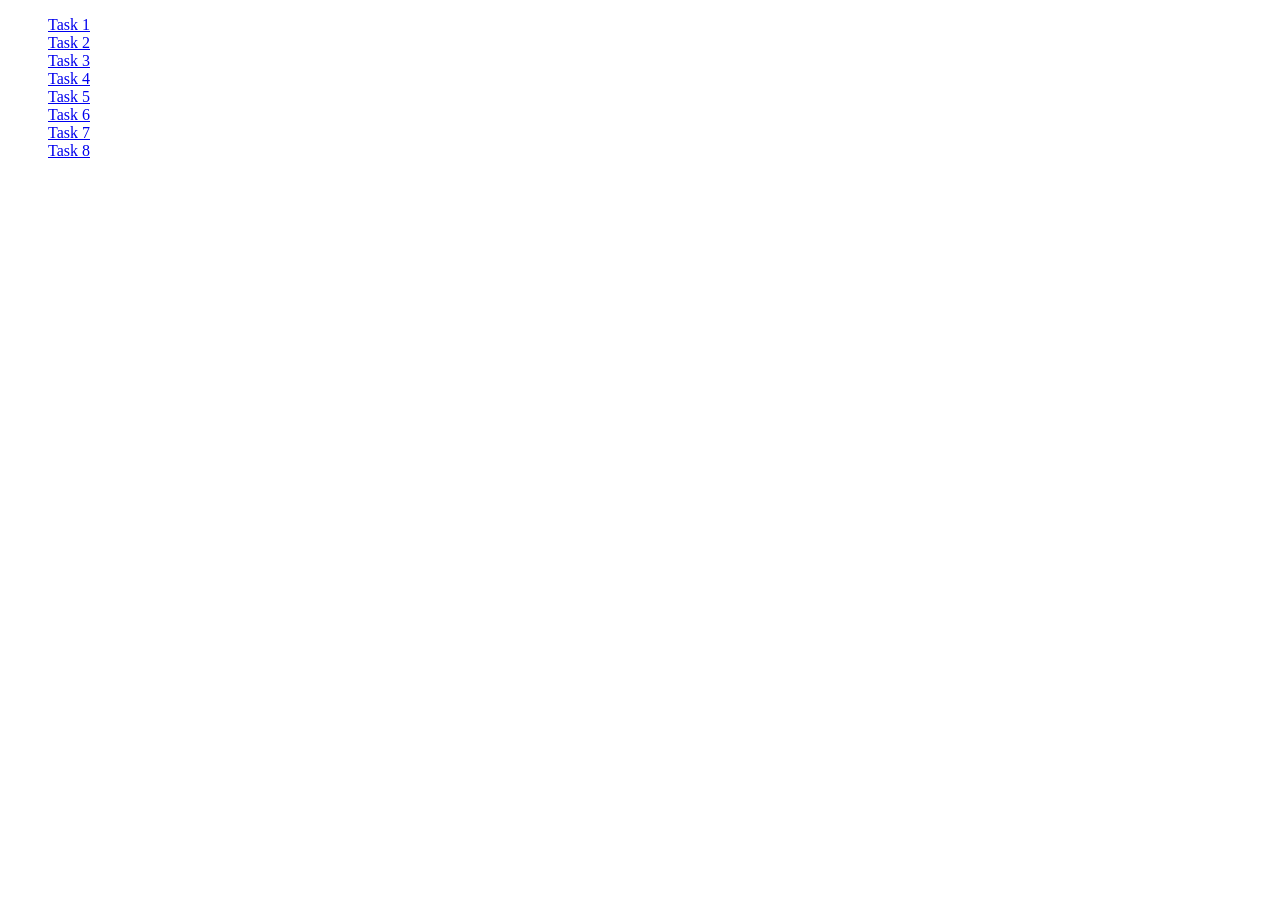
==== index.html @ 80e4b61d "Initial commit" ====
<!doctype html>
<html lang="en">
  <head>
    <meta charset="UTF-8" />
    <meta http-equiv="X-UA-Compatible" content="IE=edge" />
    <meta name="viewport" content="width=device-width, initial-scale=1.0" />
    <title>Homework 7</title>
    <link rel="stylesheet" href="css/common.css" />
  </head>
  <body>
    <ul>
      <li><a href="task-1.html">Task 1</a></li>
      <li><a href="task-2.html">Task 2</a></li>
      <li><a href="task-3.html">Task 3</a></li>
      <li><a href="task-4.html">Task 4</a></li>
      <li><a href="task-5.html">Task 5</a></li>
      <li><a href="task-6.html">Task 6</a></li>
      <li><a href="task-7.html">Task 7</a></li>
      <li><a href="task-8.html">Task 8</a></li>
    </ul>
  </body>
</html>
---- css/common.css ----
/* Мінімальне оформлення галереї за допомогою Flexbox */
body {
  font-family: "Montserrat";
  font-style: normal;
  color: #2e2f42;
}

ul {
  list-style: none;
}

/* ======================= task 1 =========================================================== */

#categories {
  list-style: none;
  padding: 16px;
  width: 440px;
  height: 888px;
  background: #f6f6fe;
}

.item h2 {
  margin-bottom: 16px;
  padding: 16px; /*  внутрішні відступи */

  font-size: 24px;
  font-weight: 600;
  line-height: 1.33;
  letter-spacing: 0.04em;
}

.item ul {
  list-style: none;
  padding-left: 16px;
}

.item li {
  padding: 8px;
  border-bottom: 1px solid #ddd; /*лінії між елементами списку */
  border: 1px solid #ddd; /* рамка */
  border-radius: 8px;
  margin-bottom: 8px;

  font-family: Montserrat;
  font-size: 16px;
  font-weight: 400;
  line-height: 1.5;
  letter-spacing: 0.04em;
}

.item li:hover {
  border: 1px solid #000;
}

/* ======================= task 2 =========================================================== */

.gallery {
  display: flex;
  flex-wrap: wrap;
  gap: 24px; /* Відстань між картинками */
  list-style: none;
}

.gallery li {
  width: calc((100% - 24px * 2) / 3);
  box-sizing: border-box;
  margin-bottom: 48px; /* Відстань між рядами картинок */
}

.gallery img {
  width: 100%;
  height: auto;
  border: 1px solid #ddd;
  border-radius: 12px;
}

/* ======================= task 3 =========================================================== */

#name-input {
  font-family: Montserrat;
  font-size: 16px;
  font-weight: 400;
  line-height: 1.5;
  letter-spacing: 0.04em;
  border-radius: 4px;
  border: 1px solid #808080;
}

#name-input:hover {
  border: 1px solid #000;
}

.text {
  display: inline-flex;
  padding: 24px;
  flex-direction: column;
  align-items: flex-start;
  gap: 16px;
}

#name-output {
  font-size: 32px;
  font-weight: 600;
  line-height: 1.33;
  letter-spacing: 0.04em;
}

/* ======================= task 4 =========================================================== */

.login-form {
  display: inline-flex;
  padding: 24px;
  flex-direction: column;
  align-items: flex-start;
}

label {
  text-align: left;
  margin-bottom: 8px;

  color: #2e2f42;

  font-family: Montserrat;
  font-size: 16px;
  font-style: normal;
  font-weight: 400;
  line-height: 1, 5;
  letter-spacing: 0.04em;
}

input {
  display: flex;
  padding: 8px;
  margin-top: 8px;

  width: 360px;
  /* height: 40px; */
  justify-content: center;
  align-items: center;
  border-radius: 4px;
  border: 1px solid #808080;
}

input:hover {
  border: 1px solid #000;
}

button {
  padding: 8px 16px;

  display: flex;
  justify-content: center;
  align-items: center;
  gap: 10px;

  border-radius: 8px;
  background: #4e75ff;

  color: #fff;

  font-family: Montserrat;
  font-size: 16px;
  font-weight: 500;
  line-height: 1.5;
  letter-spacing: 0.04em;
}

button:hover {
  background: #3754ba;
}

/* ======================= task 5 =========================================================== */

/* Стилізація для контейнера .widget */
.widget {
  display: inline-flex;
  padding: 100px 88px;
  flex-direction: column;
  align-items: flex-start;
  gap: 10px;
  border-radius: 8px;
  background: #fff;
}

/* Стилізація для абзацу у .widget */
.widget p {
  font-size: 16px;
  font-weight: 400;
  line-height: 1, 5; /* 150% */
  letter-spacing: 0.04em;
}

/* Стилізація для елемента .color у .widget */
.widget .color {
  font-weight: bold;
}

/* Стилізація для кнопки .change-color у .widget */
.widget .change-color {
  background-color: #4e75ff; /* Колір фону кнопки */
  color: #fff; /* Колір тексту кнопки */
  padding: 8px 16px;
  border: none;
  border-radius: 8px;
  cursor: pointer;
}

/* Зміна стилів для кнопки при наведенні */
.widget .change-color:hover {
  background-color: #1c1195; /* Колір фону кнопки при наведенні */
}

/* ======================= task 6 =========================================================== */
#controls {
  display: flex;
  padding: 32px;
  align-items: center;
  gap: 16px;

  border-radius: 8px;
  background: #f6f6fe;
}

#controls input {
  color: #2e2f42;
  width: auto;
  font-family: Montserrat;
  font-size: 16px;
  font-weight: 900;
  line-height: 1.5;
  letter-spacing: 0.04em;
  padding-top: 8px;
  padding-bottom: 8px;
  padding-left: 60px;
  padding-right: 0px;
  margin-bottom: 4px;
  border-radius: 8px;
  border: 1px solid #808080;
}

#controls input:hover {
  border: 1px solid #000;
}

#controls button[data-create] {
  width: 120px;
  height: 40px;
  border-radius: 8px;
  background: #4e75ff;

  color: #fff;
  padding: 8px 16px;

  font-family: Montserrat;
  font-size: 16px;
  font-weight: 500;
  line-height: 1.5;
  letter-spacing: 0.04em;
}

#controls button[data-create]:hover {
  background: #2f59f0;
}

#controls button[data-destroy] {
  width: 120px;
  height: 40px;
  border-radius: 8px;
  background: #ff4e4e;

  color: #fff;
  padding: 8px 16px;

  font-family: Montserrat;
  font-size: 16px;
  font-weight: 500;
  line-height: 1.5;
  letter-spacing: 0.04em;
}

#controls button[data-destroy]:hover {
  background: #d43333;
}

#boxes {
  display: flex;
  align-items: center;
  gap: 16px;

  padding: 32px;
  align-items: flex-start;

  border-radius: 8px;
  background: #f6f6fe;
}

/* ======================= task 7 =========================================================== */

table {
  width: 100%;
  border-collapse: collapse;
  margin-bottom: 40px;
  box-shadow: 2px 2px 5px rgba(0, 0, 0, 0.1); /* Додано тінь для таблиці */
}

th,
td {
  border: 1px solid #ddd;
  padding: 10px; /* Збільшено відступи */
  text-align: center; /* Вирівнювання чисел по правому краю */
  font-size: 26px;
}

th {
  background-color: #d7d5d5; /* Змінено колір фону заголовків */
  font-weight: bold;
  font-size: 26px;
  text-align: center; /* Центрування тексту в заголовках */
}

#totalCompensation {
  font-weight: bold;
  font-size: 30px;
  margin-top: 20px;
  text-align: center;
  color: #2756d7;
}

h1 {
  text-align: center;
  margin-bottom: 20px; /* Додано відступ знизу */
  margin-top: 60px; /* Додано відступ знизу */
}

h2 {
  margin-left: 20px;
}

#dateHeader,
#tableBody td:nth-child(2) {
  /* Стиль для ячеек даты */
  text-align: center; /* Центрирование текста */
}
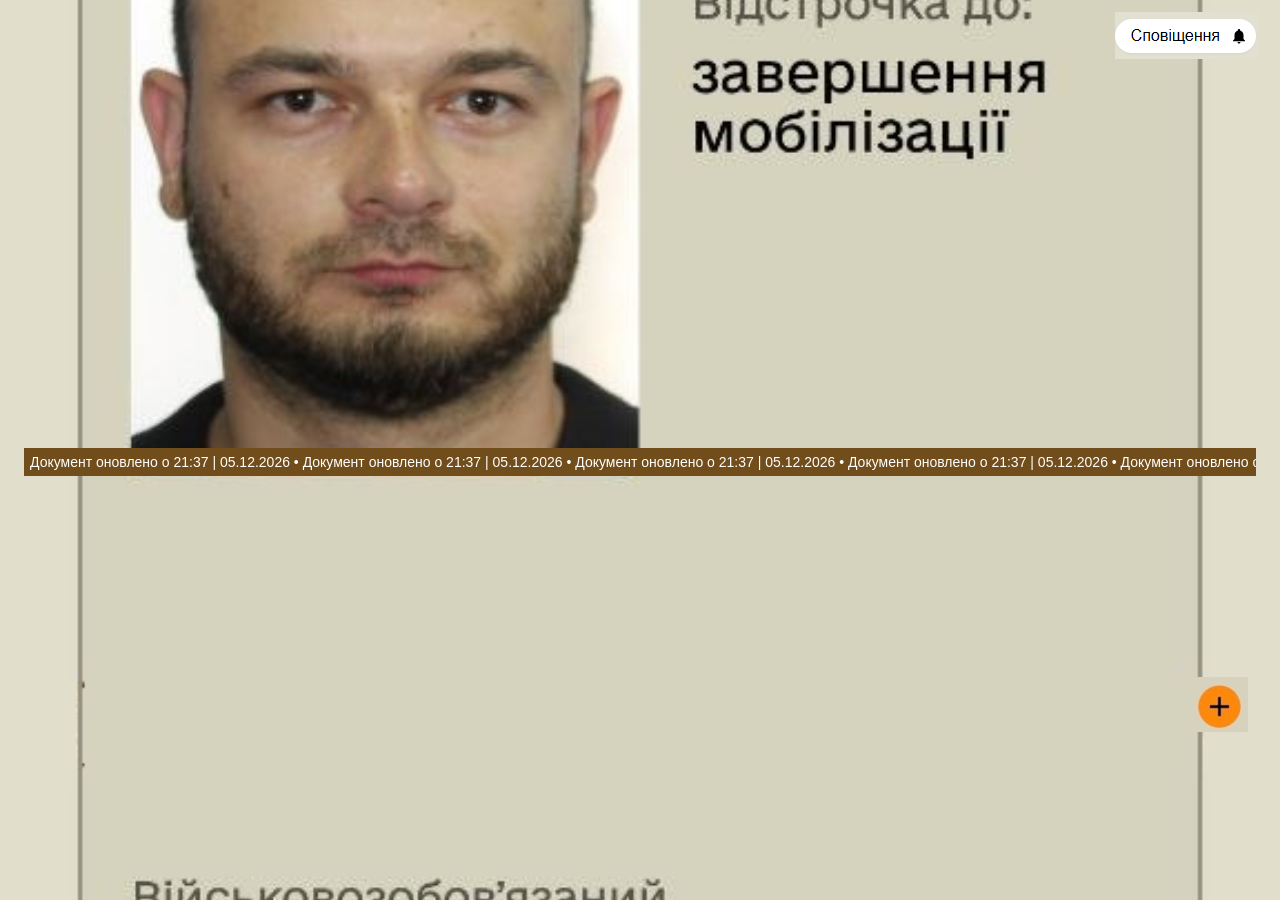
==== commit 93e43eb0: "index" ====
--- a/index.html
+++ b/index.html
@@ -1,22 +1,96 @@
 <!doctype html>
-<html lang="en">
+<html lang="uk">
   <head>
     <meta charset="UTF-8" />
-    <meta http-equiv="X-UA-Compatible" content="IE=edge" />
-    <meta name="viewport" content="width=device-width, initial-scale=1.0" />
-    <title>Homework 7</title>
-    <link rel="stylesheet" href="css/common.css" />
+
+    <!-- Дуже важливі для повноекранного режиму -->
+    <meta
+      name="viewport"
+      content="width=device-width, initial-scale=1.0, minimum-scale=1.0, maximum-scale=1.0, user-scalable=no, viewport-fit=cover"
+    />
+
+    <!-- Для standalone / fullscreen режиму -->
+    <meta name="mobile-web-app-capable" content="yes" />
+    <meta name="apple-mobile-web-app-capable" content="yes" />
+    <meta name="apple-mobile-web-app-status-bar-style" content="default" />
+
+    <meta name="theme-color" content="#e3e2d5" />
+
+    <link rel="manifest" href="./manifest.json" />
+
+    <link rel="stylesheet" href="css/task-7.css" />
   </head>
+
   <body>
-    <ul>
-      <li><a href="task-1.html">Task 1</a></li>
-      <li><a href="task-2.html">Task 2</a></li>
-      <li><a href="task-3.html">Task 3</a></li>
-      <li><a href="task-4.html">Task 4</a></li>
-      <li><a href="task-5.html">Task 5</a></li>
-      <li><a href="task-6.html">Task 6</a></li>
-      <li><a href="task-7.html">Task 7</a></li>
-      <li><a href="task-8.html">Task 8</a></li>
-    </ul>
+    <div class="refresh-window">
+      <a
+        href="pages/page-alert.html"
+        style="position: fixed; top: 12px; right: 22px; z-index: 1000"
+      >
+        <img src="photo/button-bell.png" alt="Сповіщення" />
+      </a>
+    </div>
+
+    <div class="marquee-viewport">
+      <p id="running-line">
+        Документ оновлено о 21:53 | 24.02.2026 • Документ оновлено о 22:53 |
+        24.02.2026 •
+      </p>
+    </div>
+
+    <div
+      class="plus-window"
+      id="open-modal-btn"
+      style="
+        position: fixed;
+        bottom: 164px;
+        right: 32px;
+        z-index: 1000;
+        cursor: pointer;
+      "
+    >
+      <img src="photo/plus.png" alt="Plus" />
+    </div>
+
+    <div id="modal-overlay" class="modal-overlay">
+      <div id="modal-sheet" class="modal-sheet">
+        <div class="modal-handle"></div>
+        <div class="modal-menu">
+          <a href="pages/page-plus.html" class="modal-item">
+            <img src="photo/info.png" alt="" class="modal-icon" />
+            <span>Переглянути документ</span>
+          </a>
+
+          <div class="modal-item" onclick="handleDownload()">
+            <img src="photo/pdf.png" alt="" class="modal-icon" />
+            <span>Завантажити PDF</span>
+          </div>
+
+          <div class="modal-item" onclick="handleUpdate()">
+            <img src="photo/refresh.png" alt="" class="modal-icon" />
+            <span>Оновити документ</span>
+          </div>
+        </div>
+      </div>
+    </div>
+
+    <button
+      id="installBtn"
+      style="
+        display: none;
+        position: fixed;
+        bottom: 20px;
+        left: 20px;
+        padding: 12px 20px;
+        background: #e3e2d5;
+        border: none;
+        border-radius: 8px;
+        font-size: 16px;
+      "
+    >
+      Встановити додаток
+    </button>
+
+    <script src="./js/task-7.js" type="module"></script>
   </body>
 </html>
--- a/css/task-7.css
+++ b/css/task-7.css
@@ -0,0 +1,179 @@
+html,
+body {
+  margin: 0;
+  padding: 0;
+  height: 100%;
+  width: 100%;
+  /* overflow: hidden; */
+  overscroll-behavior: none; /* блокує "пружинний" скрол за межі */
+}
+
+body {
+  background-image: url("../photo/3.png");
+  background-size: cover;
+  background-position: center;
+  background-repeat: no-repeat;
+  background-attachment: fixed;
+
+  /* Найсучасніший спосіб 2026 */
+  height: 100dvh;
+  min-height: 100dvh;
+  max-height: 100dvh;
+
+  /* Додатково прибираємо будь-які відступи від safe-area */
+  padding-top: env(safe-area-inset-top);
+  padding-bottom: env(safe-area-inset-bottom);
+  padding-left: env(safe-area-inset-left);
+  padding-right: env(safe-area-inset-right);
+}
+
+/* Якщо хочеш, щоб контент теж ігнорував safe-area (екстремальний варіант) */
+main,
+.card-container {
+  /* або твій головний контейнер */
+  height: 100dvh;
+  margin: 0;
+  padding: 0;
+}
+
+/* Контейнер, який обрізає текст і задає фон */
+.marquee-viewport {
+  background-color: #704d1b; /* Точний колір як на скриншоті */
+  overflow: hidden;
+  white-space: nowrap;
+  margin: 448px 24px 40px; /* Розтягуємо на всю ширину картки */
+  display: flex;
+  align-items: center;
+  position: absolute;
+  right: 0; /* Відступ справа (тепер вони однакові) */
+  left: 0;
+}
+
+/* Стиль самого тексту */
+#running-line {
+  display: inline-block;
+  white-space: nowrap; /* Щоб текст не перестрибував на новий рядок */
+  will-change: transform; /* Підказує браузеру підготувати GPU */
+  color: #ffffff;
+  font-family: "e-Ukraine", "Inter", sans-serif;
+  font-size: 14px;
+  font-weight: 500;
+  text-transform: none; /* В оригіналі звичайний регістр */
+  margin: 6px;
+
+  transform: translate3d(0, 0, 0); /* GPU-ускорення + стабілізація */
+  /* Анімація: 18 секунд для плавності */
+  animation: marquee 920s linear infinite;
+
+  /* ФІКС: Блокуємо будь-який рух пальцем по стрічці */
+  touch-action: none;
+  user-select: none; /* Забороняємо виділення тексту при випадковому затисканні */
+  -webkit-user-select: none;
+}
+
+@keyframes marquee {
+  0% {
+    transform: translate3d(0, 0, 0);
+  }
+  100% {
+    transform: translate3d(-100%, 0, 0);
+  }
+}
+
+a {
+  /* Прибирає синій колір виділення при натисканні на Android/iOS */
+  -webkit-tap-highlight-color: transparent;
+
+  /* Прибирає контур (outline) */
+  outline: none;
+}
+
+a:active,
+a:focus {
+  /* Додаткова перестраховка для деяких браузерів */
+  background-color: transparent;
+  opacity: 1;
+}
+
+/* Затемнення основного фону */
+.modal-overlay {
+  position: fixed;
+  top: 0;
+  left: 0;
+  width: 100%;
+  height: 100%;
+  background: rgba(0, 0, 0, 0.4);
+  z-index: 2000;
+  display: none;
+  opacity: 0;
+  transition: opacity 0.3s ease;
+}
+
+/* Біле вікно Bottom Sheet */
+.modal-sheet {
+  position: fixed;
+  bottom: -100%;
+  left: 16px;
+  right: 16px;
+  width: auto;
+  background: #fff;
+  /* Більш виражене заокруглення кутів */
+  border-radius: 14px;
+  /* Додаємо відступи з боків, щоб текст не прилипав */
+  padding: 12px 16px;
+  margin-bottom: 58px;
+
+  box-sizing: border-box;
+  z-index: 2001;
+  transition: bottom 0.3s cubic-bezier(0.25, 0.1, 0.25, 1);
+}
+
+/* Чорний індикатор зверху */
+.modal-handle {
+  width: 40px;
+  height: 4px;
+  background: #000;
+  border-radius: 2px;
+  margin: 6px auto 8px auto;
+}
+
+/* Елемент меню (кнопка-стрічка) */
+.modal-item {
+  display: flex;
+  align-items: center;
+  padding: 18px 8px; /* Вертикальні відступи між пунктами */
+  gap: 16px;
+  text-decoration: none;
+  color: #000;
+  font-family: "Inter", sans-serif;
+  font-size: 19px; /* Трохи більший шрифт як на зразку */
+  font-weight: 400;
+  /* Прибираємо рамку, замість неї можна лишити легку лінію */
+  /* border-bottom: 1px solid #f2f2f2; */
+}
+
+.modal-item:last-child {
+  border-bottom: none;
+}
+
+/* Стиль іконок */
+.modal-icon {
+  width: 26px;
+  height: 26px;
+  object-fit: contain;
+}
+
+/* Стан при натисканні (ефект кнопки) */
+.modal-item:active {
+  background-color: #f9f9f9;
+  border-radius: 12px;
+}
+
+/* Стани активації */
+.modal-overlay.active {
+  display: block;
+  opacity: 1;
+}
+.modal-sheet.active {
+  bottom: 0;
+}
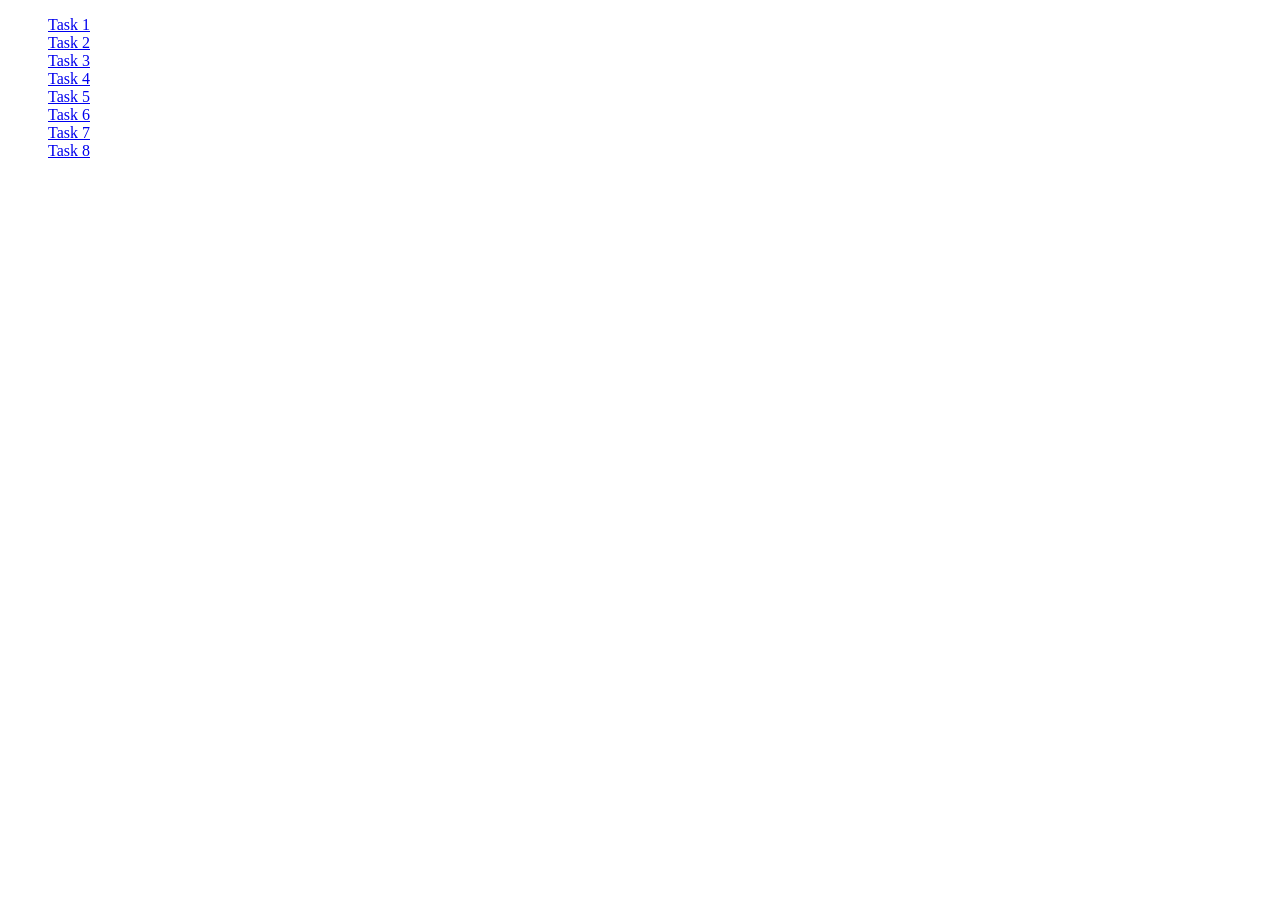
==== commit 2f5c950d: "task-7" ====
--- a/index.html
+++ b/index.html
@@ -1,96 +1,22 @@
 <!doctype html>
-<html lang="uk">
+<html lang="en">
   <head>
     <meta charset="UTF-8" />
-
-    <!-- Дуже важливі для повноекранного режиму -->
-    <meta
-      name="viewport"
-      content="width=device-width, initial-scale=1.0, minimum-scale=1.0, maximum-scale=1.0, user-scalable=no, viewport-fit=cover"
-    />
-
-    <!-- Для standalone / fullscreen режиму -->
-    <meta name="mobile-web-app-capable" content="yes" />
-    <meta name="apple-mobile-web-app-capable" content="yes" />
-    <meta name="apple-mobile-web-app-status-bar-style" content="default" />
-
-    <meta name="theme-color" content="#e3e2d5" />
-
-    <link rel="manifest" href="./manifest.json" />
-
-    <link rel="stylesheet" href="css/task-7.css" />
+    <meta http-equiv="X-UA-Compatible" content="IE=edge" />
+    <meta name="viewport" content="width=device-width, initial-scale=1.0" />
+    <title>Homework 7</title>
+    <link rel="stylesheet" href="css/common.css" />
   </head>
-
   <body>
-    <div class="refresh-window">
-      <a
-        href="pages/page-alert.html"
-        style="position: fixed; top: 12px; right: 22px; z-index: 1000"
-      >
-        <img src="photo/button-bell.png" alt="Сповіщення" />
-      </a>
-    </div>
-
-    <div class="marquee-viewport">
-      <p id="running-line">
-        Документ оновлено о 21:53 | 24.02.2026 • Документ оновлено о 22:53 |
-        24.02.2026 •
-      </p>
-    </div>
-
-    <div
-      class="plus-window"
-      id="open-modal-btn"
-      style="
-        position: fixed;
-        bottom: 164px;
-        right: 32px;
-        z-index: 1000;
-        cursor: pointer;
-      "
-    >
-      <img src="photo/plus.png" alt="Plus" />
-    </div>
-
-    <div id="modal-overlay" class="modal-overlay">
-      <div id="modal-sheet" class="modal-sheet">
-        <div class="modal-handle"></div>
-        <div class="modal-menu">
-          <a href="pages/page-plus.html" class="modal-item">
-            <img src="photo/info.png" alt="" class="modal-icon" />
-            <span>Переглянути документ</span>
-          </a>
-
-          <div class="modal-item" onclick="handleDownload()">
-            <img src="photo/pdf.png" alt="" class="modal-icon" />
-            <span>Завантажити PDF</span>
-          </div>
-
-          <div class="modal-item" onclick="handleUpdate()">
-            <img src="photo/refresh.png" alt="" class="modal-icon" />
-            <span>Оновити документ</span>
-          </div>
-        </div>
-      </div>
-    </div>
-
-    <button
-      id="installBtn"
-      style="
-        display: none;
-        position: fixed;
-        bottom: 20px;
-        left: 20px;
-        padding: 12px 20px;
-        background: #e3e2d5;
-        border: none;
-        border-radius: 8px;
-        font-size: 16px;
-      "
-    >
-      Встановити додаток
-    </button>
-
-    <script src="./js/task-7.js" type="module"></script>
+    <ul>
+      <li><a href="task-1.html">Task 1</a></li>
+      <li><a href="task-2.html">Task 2</a></li>
+      <li><a href="task-3.html">Task 3</a></li>
+      <li><a href="task-4.html">Task 4</a></li>
+      <li><a href="task-5.html">Task 5</a></li>
+      <li><a href="task-6.html">Task 6</a></li>
+      <li><a href="task-7.html">Task 7</a></li>
+      <li><a href="task-8.html">Task 8</a></li>
+    </ul>
   </body>
 </html>
--- a/css/common.css
+++ b/css/common.css
@@ -0,0 +1,343 @@
+/* Мінімальне оформлення галереї за допомогою Flexbox */
+body {
+  font-family: "Montserrat";
+  font-style: normal;
+  color: #2e2f42;
+}
+
+ul {
+  list-style: none;
+}
+
+/* ======================= task 1 =========================================================== */
+
+#categories {
+  list-style: none;
+  padding: 16px;
+  width: 440px;
+  height: 888px;
+  background: #f6f6fe;
+}
+
+.item h2 {
+  margin-bottom: 16px;
+  padding: 16px; /*  внутрішні відступи */
+
+  font-size: 24px;
+  font-weight: 600;
+  line-height: 1.33;
+  letter-spacing: 0.04em;
+}
+
+.item ul {
+  list-style: none;
+  padding-left: 16px;
+}
+
+.item li {
+  padding: 8px;
+  border-bottom: 1px solid #ddd; /*лінії між елементами списку */
+  border: 1px solid #ddd; /* рамка */
+  border-radius: 8px;
+  margin-bottom: 8px;
+
+  font-family: Montserrat;
+  font-size: 16px;
+  font-weight: 400;
+  line-height: 1.5;
+  letter-spacing: 0.04em;
+}
+
+.item li:hover {
+  border: 1px solid #000;
+}
+
+/* ======================= task 2 =========================================================== */
+
+.gallery {
+  display: flex;
+  flex-wrap: wrap;
+  gap: 24px; /* Відстань між картинками */
+  list-style: none;
+}
+
+.gallery li {
+  width: calc((100% - 24px * 2) / 3);
+  box-sizing: border-box;
+  margin-bottom: 48px; /* Відстань між рядами картинок */
+}
+
+.gallery img {
+  width: 100%;
+  height: auto;
+  border: 1px solid #ddd;
+  border-radius: 12px;
+}
+
+/* ======================= task 3 =========================================================== */
+
+#name-input {
+  font-family: Montserrat;
+  font-size: 16px;
+  font-weight: 400;
+  line-height: 1.5;
+  letter-spacing: 0.04em;
+  border-radius: 4px;
+  border: 1px solid #808080;
+}
+
+#name-input:hover {
+  border: 1px solid #000;
+}
+
+.text {
+  display: inline-flex;
+  padding: 24px;
+  flex-direction: column;
+  align-items: flex-start;
+  gap: 16px;
+}
+
+#name-output {
+  font-size: 32px;
+  font-weight: 600;
+  line-height: 1.33;
+  letter-spacing: 0.04em;
+}
+
+/* ======================= task 4 =========================================================== */
+
+.login-form {
+  display: inline-flex;
+  padding: 24px;
+  flex-direction: column;
+  align-items: flex-start;
+}
+
+label {
+  text-align: left;
+  margin-bottom: 8px;
+
+  color: #2e2f42;
+
+  font-family: Montserrat;
+  font-size: 16px;
+  font-style: normal;
+  font-weight: 400;
+  line-height: 1, 5;
+  letter-spacing: 0.04em;
+}
+
+input {
+  display: flex;
+  padding: 8px;
+  margin-top: 8px;
+
+  width: 360px;
+  /* height: 40px; */
+  justify-content: center;
+  align-items: center;
+  border-radius: 4px;
+  border: 1px solid #808080;
+}
+
+input:hover {
+  border: 1px solid #000;
+}
+
+button {
+  padding: 8px 16px;
+
+  display: flex;
+  justify-content: center;
+  align-items: center;
+  gap: 10px;
+
+  border-radius: 8px;
+  background: #4e75ff;
+
+  color: #fff;
+
+  font-family: Montserrat;
+  font-size: 16px;
+  font-weight: 500;
+  line-height: 1.5;
+  letter-spacing: 0.04em;
+}
+
+button:hover {
+  background: #3754ba;
+}
+
+/* ======================= task 5 =========================================================== */
+
+/* Стилізація для контейнера .widget */
+.widget {
+  display: inline-flex;
+  padding: 100px 88px;
+  flex-direction: column;
+  align-items: flex-start;
+  gap: 10px;
+  border-radius: 8px;
+  background: #fff;
+}
+
+/* Стилізація для абзацу у .widget */
+.widget p {
+  font-size: 16px;
+  font-weight: 400;
+  line-height: 1, 5; /* 150% */
+  letter-spacing: 0.04em;
+}
+
+/* Стилізація для елемента .color у .widget */
+.widget .color {
+  font-weight: bold;
+}
+
+/* Стилізація для кнопки .change-color у .widget */
+.widget .change-color {
+  background-color: #4e75ff; /* Колір фону кнопки */
+  color: #fff; /* Колір тексту кнопки */
+  padding: 8px 16px;
+  border: none;
+  border-radius: 8px;
+  cursor: pointer;
+}
+
+/* Зміна стилів для кнопки при наведенні */
+.widget .change-color:hover {
+  background-color: #1c1195; /* Колір фону кнопки при наведенні */
+}
+
+/* ======================= task 6 =========================================================== */
+#controls {
+  display: flex;
+  padding: 32px;
+  align-items: center;
+  gap: 16px;
+
+  border-radius: 8px;
+  background: #f6f6fe;
+}
+
+#controls input {
+  color: #2e2f42;
+  width: auto;
+  font-family: Montserrat;
+  font-size: 16px;
+  font-weight: 900;
+  line-height: 1.5;
+  letter-spacing: 0.04em;
+  padding-top: 8px;
+  padding-bottom: 8px;
+  padding-left: 60px;
+  padding-right: 0px;
+  margin-bottom: 4px;
+  border-radius: 8px;
+  border: 1px solid #808080;
+}
+
+#controls input:hover {
+  border: 1px solid #000;
+}
+
+#controls button[data-create] {
+  width: 120px;
+  height: 40px;
+  border-radius: 8px;
+  background: #4e75ff;
+
+  color: #fff;
+  padding: 8px 16px;
+
+  font-family: Montserrat;
+  font-size: 16px;
+  font-weight: 500;
+  line-height: 1.5;
+  letter-spacing: 0.04em;
+}
+
+#controls button[data-create]:hover {
+  background: #2f59f0;
+}
+
+#controls button[data-destroy] {
+  width: 120px;
+  height: 40px;
+  border-radius: 8px;
+  background: #ff4e4e;
+
+  color: #fff;
+  padding: 8px 16px;
+
+  font-family: Montserrat;
+  font-size: 16px;
+  font-weight: 500;
+  line-height: 1.5;
+  letter-spacing: 0.04em;
+}
+
+#controls button[data-destroy]:hover {
+  background: #d43333;
+}
+
+#boxes {
+  display: flex;
+  align-items: center;
+  gap: 16px;
+
+  padding: 32px;
+  align-items: flex-start;
+
+  border-radius: 8px;
+  background: #f6f6fe;
+}
+
+/* ======================= task 7 =========================================================== */
+
+table {
+  width: 100%;
+  border-collapse: collapse;
+  margin-bottom: 40px;
+  box-shadow: 2px 2px 5px rgba(0, 0, 0, 0.1); /* Додано тінь для таблиці */
+}
+
+th,
+td {
+  border: 1px solid #ddd;
+  padding: 10px; /* Збільшено відступи */
+  text-align: center; /* Вирівнювання чисел по правому краю */
+  font-size: 26px;
+}
+
+th {
+  background-color: #d7d5d5; /* Змінено колір фону заголовків */
+  font-weight: bold;
+  font-size: 26px;
+  text-align: center; /* Центрування тексту в заголовках */
+}
+
+#totalCompensation {
+  font-weight: bold;
+  font-size: 30px;
+  margin-top: 20px;
+  text-align: center;
+  color: #2756d7;
+}
+
+h1 {
+  text-align: center;
+  margin-bottom: 20px; /* Додано відступ знизу */
+  margin-top: 60px; /* Додано відступ знизу */
+}
+
+h2 {
+  margin-left: 20px;
+}
+
+#dateHeader,
+#tableBody td:nth-child(2) {
+  /* Стиль для ячеек даты */
+  text-align: center; /* Центрирование текста */
+}
